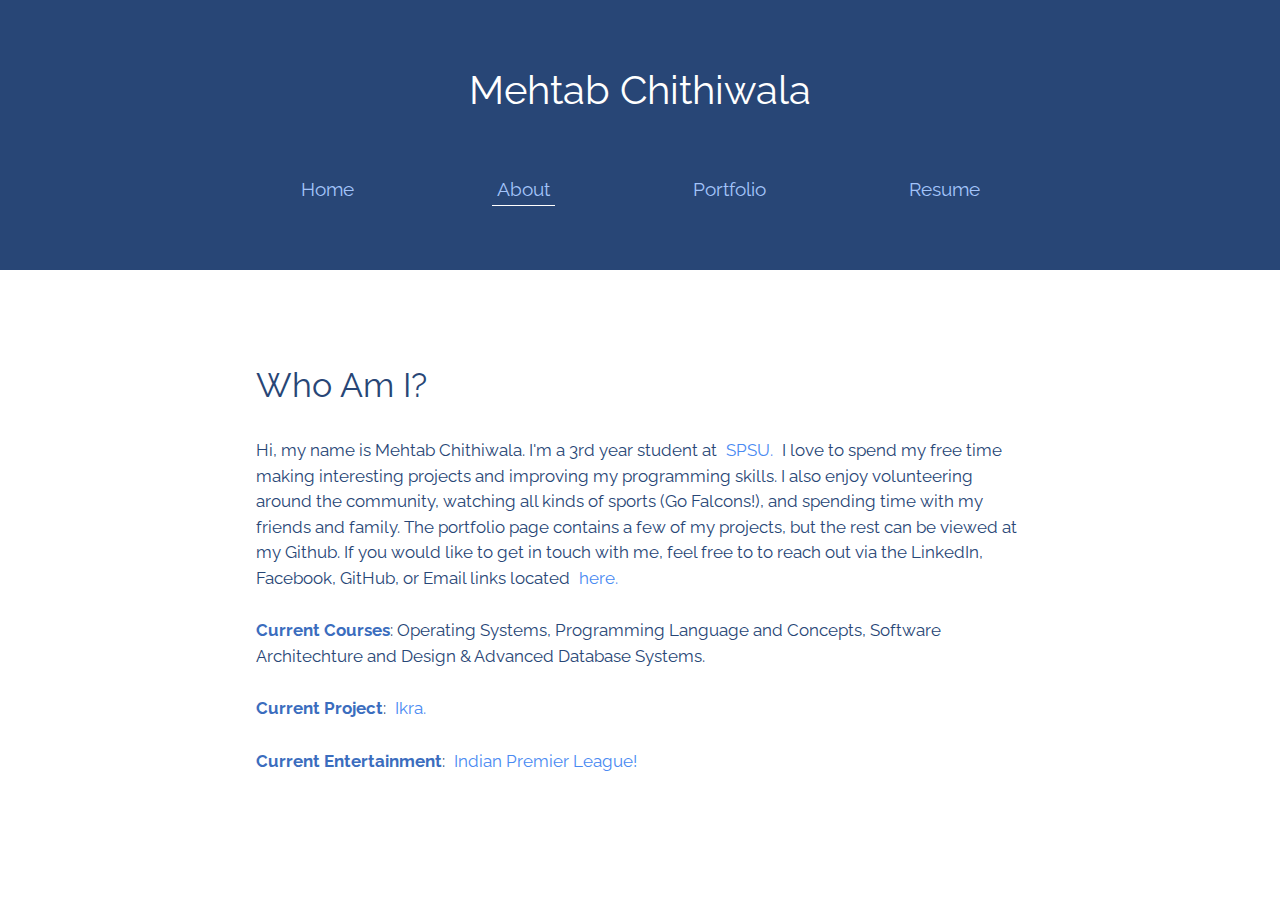
==== about.html @ 71d084e4 "Changed the whole paging of the system." ====
<!DOCTYPE html>

<html>
    <meta http-equiv="X-UA-Compatible" content="IE=9">
    <meta charset = "UTF-8">
    <meta name="viewport" content="width=device-width, initial-     scale=1.0">
    
    <head>
    <link rel="shortcut icon" href="http://faviconist.com/icons/30c71c3c70200d0de995a5797264885c/favicon.ico" />
        
        <link rel="stylesheet" href="style.css">
        <link href='http://fonts.googleapis.com/css?family=Raleway' rel='stylesheet' type='text/css'>
        
        <title> About Me </title>
        
    </head>
    
    <body>

        <div class="header">
            <h1 class="name">Mehtab Chithiwala</h1>
            <nav class = "navbar">
                <ul>
                    <li><a class="nav" tabindex="4" id="landing-button" href="index.html">Home</a></li>
                    <li><a class="nav" tabindex="3" id="about-button" href="about.html" style="border-bottom: 1px solid white">About</a></li>
                    <li><a class="nav" tabindex="1" id="portfolio-button" href="portfolio.html">Portfolio</a></li>
                    <li><a class="nav" tabindex="2" id="resume-button" href="resume.html">Resume</a></li>
                   <!-- <li><a class="tab" tabindex="3" id="contact-button" href = "#footer">Contact Me</a></li> -->
                </ul>                
            </nav>

            <div class = "header-icon" id="menu"> III
        </div>
            
    </div>
        
        <div class = "header-2">
                <ul>
                     <li><a class="tab" id="landing-button-two" tabindex="4"  href="index.html">Home</a></li>
                    <li><a class="tab" id="about-button-two" tabindex="3"  href="about.html" >About Me</a></li>
                    <li><a class="tab" id="portfolio-button-two" tabindex="1" href="portfolio.html">Portfolio</a></li>
                    <li><a href="resume.html" id="resume-button-two" class="tab">Resume</a></li>
                </ul>       
        </div>
        
        
        <!-- All tabs below this points -->

        <div class="about content">
            
            <h1> Who Am I? </h1>
            
            <p class="aboutp"> Hi, my name is Mehtab Chithiwala. I'm a 3rd year student at <a href="http://www.spsu.edu">SPSU.</a> I love to spend my free time making interesting projects and improving my programming skills. I also enjoy volunteering around the community, watching all kinds of sports (<span id="falcons">Go Falcons!</span>), and spending time with my friends and family. The portfolio page contains a few of my projects, but the rest can be viewed at my Github. If you would like to get in touch with me, feel free to to reach out via the LinkedIn, Facebook, GitHub, or Email links located <a href="index.html">here.</a>
            </p>
             <p class="abouts"> <b>Current Courses</b>: Operating Systems, Programming Language and Concepts, Software Architechture and Design &amp; Advanced Database Systems.              </p>
            <p class="aboutpro"> <b>Current Project</b>: <a href="http://www.mehtabc.com/ikra">Ikra.</a>
             </p>
            <p class="aboutent"> <b>Current Entertainment</b>: <a href="http://www.iplt20.com">Indian Premier League!</a>
            </p>
        </div>
        
        <script src = "js/jquery.js"></script>
        <script src = "js/index.js"></script>
    </body>
    
</html>
---- style.css ----
/* http://meyerweb.com/eric/tools/css/reset/ 
   v2.0 | 20110126
   License: none (public domain)
*/

html, body, div, span, applet, object, tabindex, iframe,
h1, h2, h3, h4, h5, h6, p, blockquote, pre,
a, abbr, acronym, address, big, cite, code,
del, dfn, em, img, ins, kbd, q, s, samp,
small, strike, strong, sub, sup, tt, var, u, i, center,
dl, dt, dd, ol, ul, li,
fieldset, form, label, legend,
table, caption, tbody, tfoot, thead, tr, th, td,
article, aside, canvas, details, embed, 
figure, figcaption, icon, header, hgroup, 
menu, nav, output, ruby, section, summary,
time, mark, audio, video {
	margin: 0;
	padding: 0;
	border: 0;
	font-size: 100%;
	font: inherit;
	vertical-align: baseline;
}
/* HTML5 display-role reset for older browsers */
article, aside, details, figcaption, figure, 
icon, header, hgroup, menu, nav, section {
	display: block;
}
body {
	line-height: 1;
}
ol, ul {
	list-style: none;
}

/* Desktop queries*/s
p {
    line-height: 2;
}

html{
    width: 100vw;
    min-height: 100vh;
    top: 0;
    left: 0;
    font-family: "Raleway";
    overflow-x: hidden;
    background-color: white;/*hsla(217, 49%, 31%, 0.78); /*#f0eaea;*/
    color: #284676;
   /* background-image: url("content/retina-wood.png"); */
    
}

.header{
    position: fixed;
    width: 100%;
    max-width: 100%;
    height: 30vh;
    top: 0;
    left: 0;
    text-align: center;
    z-index: 5;
    background-color: #284676;
    /* background-image: url("content/dark-wood.png"); */
}

.name{
    width: 70%;
    margin: auto;
    font-size: 2.5em;
    line-height: 20vh;
    color: #75a1e8;
    color: white;
    font-family: "Raleway";
}

.navbar{
    left: 10%;
    position: absolute;
    width: 80%;
    height: 20%;
    margin: auto;
    font-size: 1.20em;
}

.navbar a{
    color: #a3c4fa;
}

.navbar ul, .contact ul, .portfolio ul{
    width: 100%;
    height: 100%;
    margin: 2vmin 0;
    margin-top: 0;
}

.navbar li, .contact li{
    display: inline;
    margin: 5vw;
}

a{
    color: black;
    text-decoration: none;
    padding: 5px;
}

a:hover{
    border-bottom: 2px solid #75a1e8;
}

.nav:hover{
    border-bottom: none;
    color: white;
}

.tab:hover{

}

.about a{
    color: #4a8af2;
}

.content{
    position: absolute;
    width: 90%;
    min-height: 35%;
    left: 5%;
    top: 50%;
    text-align: center;
}

.description{
    top: 40%;
}

.about, .portfolio, .res{
    height: 55%;
    top: 40%;
}

.about{
    width: 60%;
    left: 20%;
}

.landing{
    width: 60%;
    top: 40%;
    left: 20%;
    text-align: center;
    line-height: 1.5;
}

.landing-content{
    position: absolute;
    width: 100%;
    top: 30%;
    left: 0%;   
}

.lh{
    display: block;
    margin-top: 3vh;
    margin-bottom: 3vh;
    font-size: 1.5em;
    color: #3b6dbe;
}

.lp, .lp1{
    font-size: 1.2em;
}

.lp a{
    color: #3b6dbe;
}

.lp-contact{
    font-size: 1.2em;
    margin-top: 3vh;
}

.icon{
    position: relative;
    width: 100%;
    height: auto;
    left: 0%;
    top: 40%;
    text-align: center;  
}

.about{
    text-align: left;
}

.about h1{
    font-size: 2em;
    text-align: left;
    margin-bottom: 3vh;
}

.abouts, .aboutpro, .aboutent{
    margin-top: 3vh;
}

.contact a:hover{
    border: none;
    border-bottom: 4px solid white;
}

.portfolio{
    overflow-y: hidden;
    position: absolute;
    height: 50%;
    top: 42.5%;
}

.portfolio ul{  
    height: 90%;
}
.portfolio li{
    display: inline-block;
    height: 100%;
    width: 20%;
    margin: 0 2vw;
    padding: 0;
    /* background-image: url("content/dark-wood.png"); */
    background-color: #284676;
    -moz-border-radius: 10px;
    -webkit-border-radius: 10px;
}

#more{
    top: 80%;
    z-index: 10;
}

.project{
    display: block;
    position: absolute;
    padding: 0;
    margin: 0;
    width: 20%;
    height: 90%;
    top: 0;
    font-size: 2em;
    line-height: 48vh;
    cursor: pointer;
    background-color: white;
    background-repeat: no-repeat;
    background-position: center;
    background-size: cover;
    -moz-border-radius: 10px;
    -webkit-border-radius: 10px;
}

.portfolio b{
    color: #284676;
    font-weight: normal;
    color: white;
}

#ikra{
    background-image: url(content/cali2.jpg);
}

#currency{
    background-image: url(content/currency.jpg);
}

#sockets{
    background-image: url(content/maze.jpg);
}

#scheduler{
    background-image: url(content/schedule2.jpg);
}

.project:hover{
    background-color: #284676;
    background-color: transparent;
}

/*.title{
    top: 0;
    left: 0;
    width: 100%;
    height: 100%;
    border: 1px solid #75a1e8;
    font-size: 1.5em;
    line-height: 40vh;
    cursor: pointer;  
    background-repeat: no-repeat;
    background-position: center;
    background-size: cover;
}*/

.proName{
    visibility: hidden;
}

.portfolio a{
    border: none;
}

.description h1 {
    font-weight: bold;
    margin-bottom: 4vh;
    font-size: 1.5em;
}

.about{
    font-size: 17px;
    line-height: 1.5
}
.about b{
    font-weight: bold;
    color: #3b6dbe;
}

.description{
    width: 60%;
    left: 20%;
}

.description p{
    font-size: 18px;
    line-height: 1.3;
    text-align: left;
}

.description h1{
    color: #3b6dbe;
}

.icons{
    display: none;
    left: 10%;
    position: absolute;
    width: 80%;
    height: 20%;
    margin: auto;
    font-size: 1.20em;
    
}

.but, .but-l {
    width: 100px;
    height: 50px;
    background-color: #284676;
    color: white;
    margin-bottom: 5vh;
    margin-right: 2vw;
    cursor: pointer;
    -moz-border-radius: 5px;
  -webkit-border-radius: 5px;
    border: none;
}

.but:hover, .but-l:hover{
    border: 3px solid #75a1e8;
}

.social{
    width: 100%;
    height: 100%;
    position: absolute;
    left: 0%;
    top: 0%;
}

.social li{
    display: inline;
    margin: 2vh 3vw;
}

.social img{
    display: inline;
    width: 40px;
    height: 40px;
}

.header-2{
    display: none;
    height: 80%;
    width: 100vw;
    position: fixed;
    top: 30vh;
    left: 0%;
    z-index: 6;
    font-size: 25px;
    opacity: .85;
    background-color: #9ab8e8;
    background-image: url("brushed-alum.png");
    text-align: left;
}

.header-2 a{
    color: black;
    text-decoration: none;
}

.header-2 a:hover{
    border-bottom: 2px solid white;
}

.header-2 ul{
    position: absolute;
    width: 100%;
    height: 50%;
    top: 5%;
    left: 5%;
}
.header-2 li{
    margin: 3vh 0;
}

#menu {
    display: none;
    position: absolute;
    margin: 0;
    padding: 0;
    left: 5%;
    top: 70%;
    height: 20%;
    width: 40px;
    color: white;
    cursor: pointer;
    text-align: center;
    font-size: 30px;
     -ms-transform: rotate(90deg); /* IE 9 */
      -webkit-transform: rotate(90deg); /* Chrome, Safari, Opera */
      transform: rotate(90deg);
}

.header-icon {
    display: none;
    position: absolute;
    margin: 0;
    padding: 0;
    left: 2%;
    top: 8%;
    height: 15%;
    width: 10%;
    color: white;
    cursor: pointer;
    z-index: 11;
    
}

.res{
    height: 45%;
    line-height: 1.2;
}

.res-content{
    color: black;
    font-family: "Raleway";
}

.left{
    position: absolute;
    text-align: left;
    width: 44%;
    min-height: 100%;
    top: 0;
    left: 3%;
}

.right{
    position: absolute;
    text-align: left;
    width: 44%;
    min-height: 100%;
    top: 0%;
    left: 53%;
}

.res h1{
    margin: 2vh 0;
    font-size: 1.5em;
    color: #284676;
    font-family: "Cardo";
}

.res h2{
    margin: 2vh 0;
    color: #3b6dbe;
    font-weight: 600;
}

.res span{
    color: #284676;
}

.skill-list li, .work-list li{
    margin: 2vh 0;
}

.skill-list, .work-list{
    list-style: square;
    margin-left: 2vw;
}

.res a{
    border: none;
}

#college{
    font-weight: bold;
    color: #3b6dbe;
}

#gpa{
    font-weight: bold;
    color: #284676;
}

#res-dl{
    color: #284676;
}

@media (max-width: 800px) {
    
    .header{
        border-bottom: 1px solid white;
    }
    
    .name{
        font-size: 36px;
    }
    
    .navbar{
        font-size: 1em;
    }
    
    .navbar li{
        margin: 5vw 2.5vw;
    }
    
    .about{
        width: 90%;
        left: 5%;
        font-size: 16px;
    }
    
    .portfolio ul{
        height: 100%;
    }
    .portfolio{
        height: 200%;
        height: 200vh;
        width: 70%;
        left: 15%;
        text-align: center;
        top: 15%;
        top: 30vh;
        overflow-x: hidden;
        margin: 0;
        padding: 0;
    }
    
    .portfolio li{
        height: 17.5%;
        width: 100%;
        left: 0;
        margin: 6vh 0;
        -moz-border-radius: 10px;
        -webkit-border-radius: 10px;
    }
    
    .project{
        padding: 0;
        margin: 0;
        display: inline-block;
        position: static;
        height: 100%;
        width: 100%;
        line-height: 35vh;
        border: none;
        -moz-border-radius: 10px;
        -webkit-border-radius: 10px;
    }
    
    .portfolio ul a{
        margin: 0;
        padding: 0;
    }
    
    .portfolio li:first-child{
        margin-top: 12vh;
    }
    
    .description p{
        font-size: 18px;
    }
    
    .icon{
        display: none;
        display: block;
    }
    
    .icons{
        display: block;
    }
    
    .icons img, .icon img{
        width: 32px;
        height: 32px;
    }
    
    .header2{
        display: block;
    }
    
    .res h1{
        font-size: 1 em;
    }
    
    .res p, .skill-list li{
        font-size: 15px;
    }
    
}

@media (max-height: 750px and max-width: 800px) {
    
    .name{
        font-size: 36px;
    }
    
    .portfolio{
        height: 55%;
    }
    
    .description{
        top: 40%;
    }
    
    .but, .but-l{
        width: 80px;
        height: 40px;
    }
    
}

@media (max-width: 500px) {

    .portfolio{
        width: 100%;
        left: 0;
    }
    .name{
        font-size: 30px;
        line-height: 1.3;
        margin: 10vh auto;
        width: 50%;
    }
    
    .navbar{
        display: none;
    }
    
    .navbar li{
        margin: 5vw 1vw;
    }
    
    .landing-content{
        top: 36%;
    }

    
    .icons img, .icon img{
        width: 23px;
        height: 23px;
    }
    
    .social {
        margin-top: 3vh;
    }
    .social li{
        margin: 2vh 1vw;
    }
    
    #menu{
        display: block;
        font-size: 26px;
    }
    
    .res p{
        font-size: 14px;
    }
    
    .res h1{
        font-size: .8 em;
    }
    
    .res img{
        width: 32px;
        height: 32px;
    }
}


@media screen and (max-height: 500px) {
    
    .name{
        font-size: 26px;
    }
    
    .social{
        margin-bottom: 10vh;
    }
    
    .social li{
        margin: 0 1vw;
    }
    
    .icon img{
        width: 20px;
        height: 20px;
    }
    
    .but, .but-l{
        width: 70px;
        height: 30px;
        font-size: 10px;
    }
    
    .res img{
        width: 32px;
        height: 32px;
    }
    
}
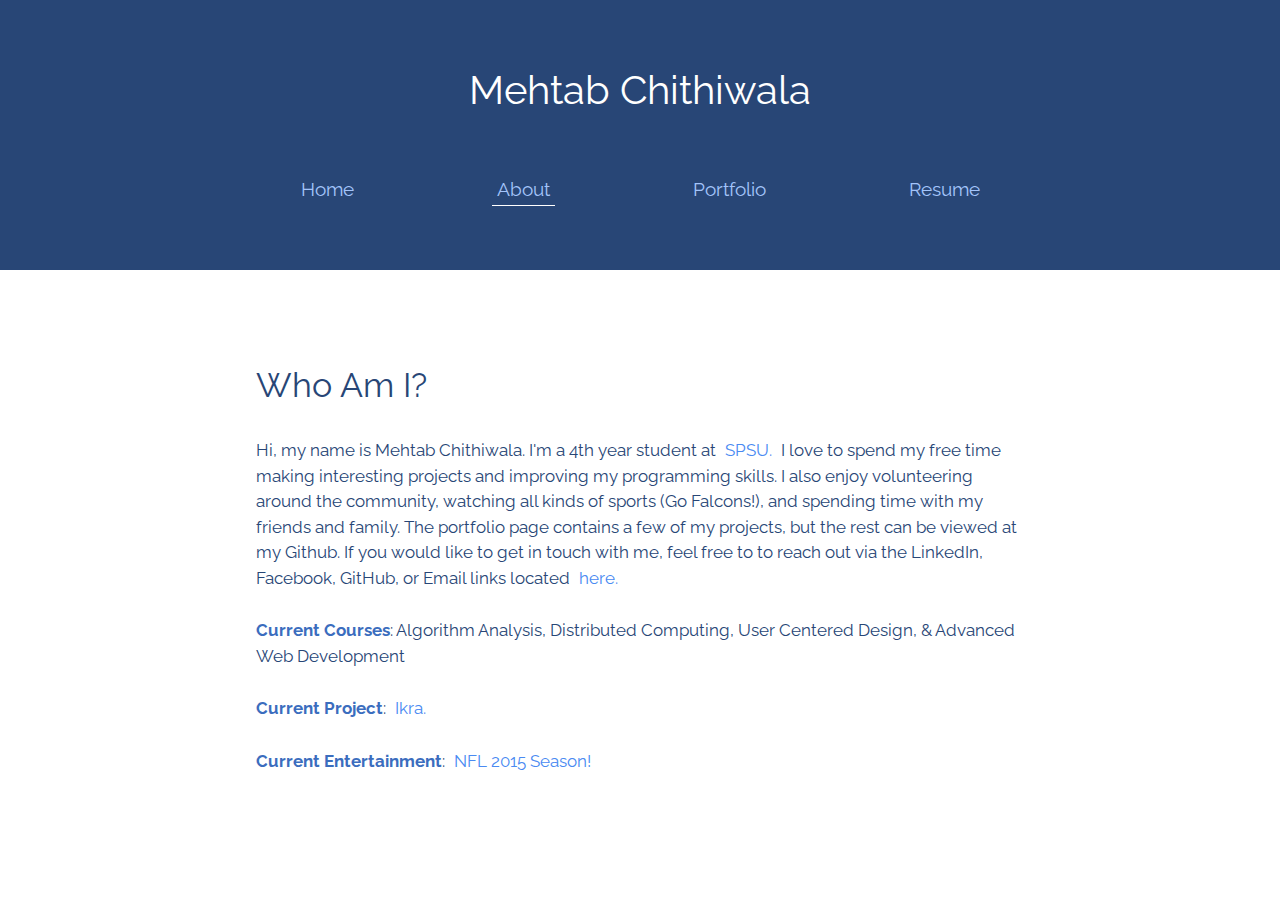
==== commit 0584620c: "Updated Info" ====
--- a/about.html
+++ b/about.html
@@ -50,12 +50,12 @@
             
             <h1> Who Am I? </h1>
             
-            <p class="aboutp"> Hi, my name is Mehtab Chithiwala. I'm a 3rd year student at <a href="http://www.spsu.edu">SPSU.</a> I love to spend my free time making interesting projects and improving my programming skills. I also enjoy volunteering around the community, watching all kinds of sports (<span id="falcons">Go Falcons!</span>), and spending time with my friends and family. The portfolio page contains a few of my projects, but the rest can be viewed at my Github. If you would like to get in touch with me, feel free to to reach out via the LinkedIn, Facebook, GitHub, or Email links located <a href="index.html">here.</a>
+            <p class="aboutp"> Hi, my name is Mehtab Chithiwala. I'm a 4th year student at <a href="http://www.spsu.edu">SPSU.</a> I love to spend my free time making interesting projects and improving my programming skills. I also enjoy volunteering around the community, watching all kinds of sports (<span id="falcons">Go Falcons!</span>), and spending time with my friends and family. The portfolio page contains a few of my projects, but the rest can be viewed at my Github. If you would like to get in touch with me, feel free to to reach out via the LinkedIn, Facebook, GitHub, or Email links located <a href="index.html">here.</a>
             </p>
-             <p class="abouts"> <b>Current Courses</b>: Operating Systems, Programming Language and Concepts, Software Architechture and Design &amp; Advanced Database Systems.              </p>
+             <p class="abouts"> <b>Current Courses</b>: Algorithm Analysis, Distributed Computing, User Centered Design, &amp; Advanced Web Development </p>
             <p class="aboutpro"> <b>Current Project</b>: <a href="http://www.mehtabc.com/ikra">Ikra.</a>
              </p>
-            <p class="aboutent"> <b>Current Entertainment</b>: <a href="http://www.iplt20.com">Indian Premier League!</a>
+            <p class="aboutent"> <b>Current Entertainment</b>: <a href="http://www.nfl.com">NFL 2015 Season!</a>
             </p>
         </div>
         
--- a/style.css
+++ b/style.css
@@ -522,6 +522,32 @@
     color: #284676;
 }
 
+.res-but{
+    margin-top: 20px;
+    color: white;
+    background-color: #284676;
+    color: white;
+    cursor: pointer;
+    -moz-border-radius: 5px;
+    -webkit-border-radius: 5px;
+    border: none;
+    padding: 15px;
+    margin-bottom: 20px;
+}
+
+.res-but:hover{
+    background-color: #75a1e8;
+}
+
+.no-style-link{
+    color: white;
+    border: none;
+}
+
+.no-style-link:hover{
+    border-bottom: none;
+}
+
 @media (max-width: 800px) {
     
     .header{
